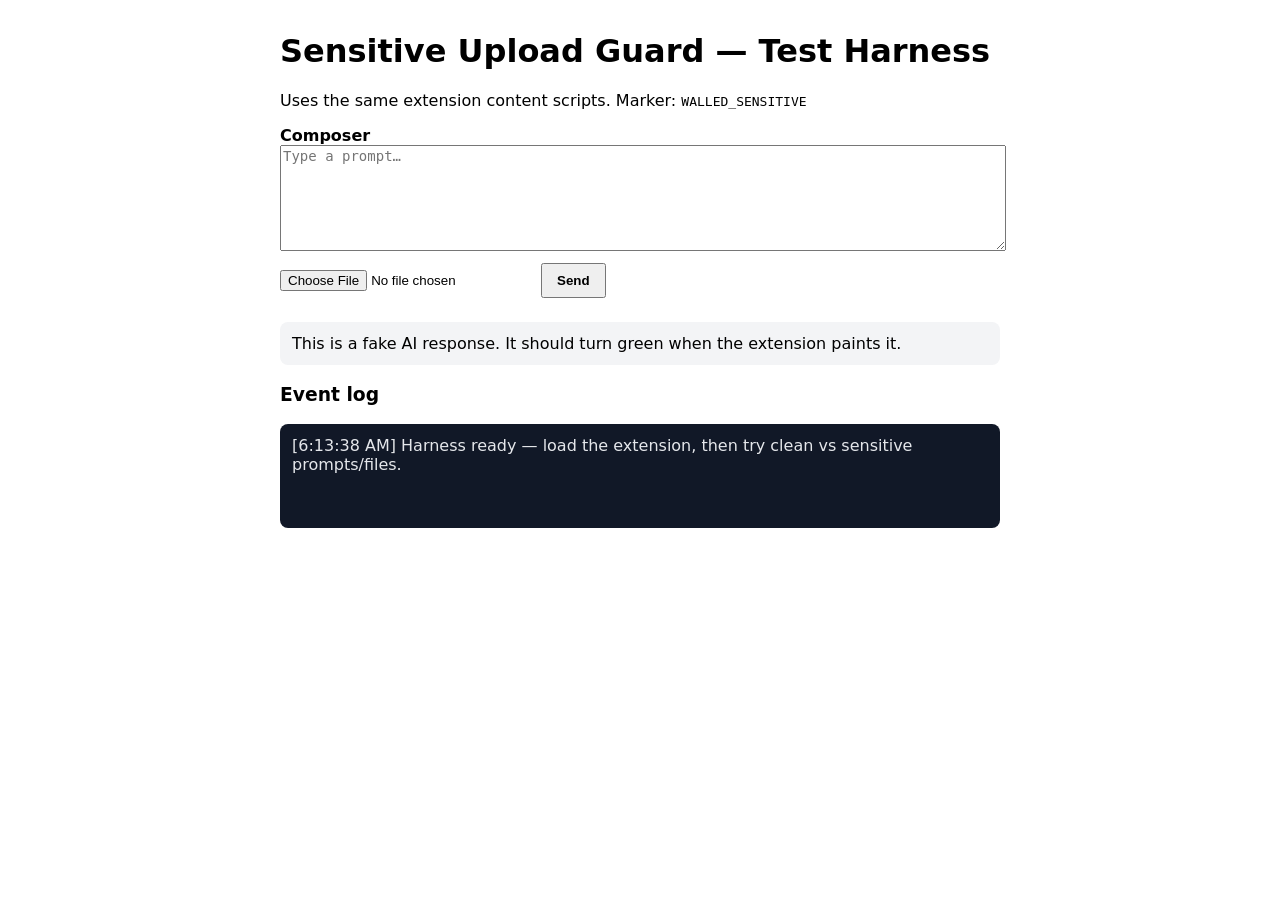
==== testharness/index.html @ 0dce5b26 "Harden ChatGPT selectors and add local test harness Update DOM selectors for current ChatGPT compose" ====
<!DOCTYPE html>
<html lang="en">
<head>
  <meta charset="utf-8" />
  <title>Sensitive Upload Guard — Local Test Harness</title>
  <style>
    body { font-family: system-ui, sans-serif; max-width: 720px; margin: 2rem auto; padding: 0 1rem; }
    textarea { width: 100%; height: 100px; font-size: 14px; }
    .row { display: flex; gap: 8px; margin-top: 8px; align-items: center; }
    button { padding: 8px 14px; font-weight: 600; cursor: pointer; }
    .assistant-reply { margin-top: 1.5rem; padding: 12px; background: #f3f4f6; border-radius: 8px; }
    #log { white-space: pre-wrap; background: #111827; color: #e5e7eb; padding: 12px; border-radius: 8px; min-height: 80px; }
    .ok { color: #16a34a; } .bad { color: #dc2626; }
  </style>
</head>
<body>
  <h1>Sensitive Upload Guard — Test Harness</h1>
  <p>Uses the same extension content scripts. Marker: <code>WALLED_SENSITIVE</code></p>

  <label for="composer"><strong>Composer</strong></label>
  <textarea id="composer" placeholder="Type a prompt…"></textarea>

  <div class="row">
    <input id="file-input" type="file" />
    <button id="send-btn" type="button">Send</button>
  </div>

  <div id="assistant" class="assistant-reply">
    This is a fake AI response. It should turn green when the extension paints it.
  </div>

  <h3>Event log</h3>
  <div id="log"></div>

  <script>
    const logEl = document.getElementById('log');
    function log(msg, cls) {
      const line = document.createElement('div');
      if (cls) line.className = cls;
      line.textContent = `[${new Date().toLocaleTimeString()}] ${msg}`;
      logEl.prepend(line);
    }
    document.getElementById('send-btn').addEventListener('click', () => {
      // Page-level handler — should only fire if extension allows the click through
      const text = document.getElementById('composer').value;
      log('PAGE received send for: ' + JSON.stringify(text), 'ok');
      document.getElementById('assistant').textContent =
        'Assistant echo: ' + text;
    });
    document.getElementById('file-input').addEventListener('change', (e) => {
      const f = e.target.files && e.target.files[0];
      log('PAGE received file change: ' + (f ? f.name : '(none)'), 'ok');
    });
    log('Harness ready — load the extension, then try clean vs sensitive prompts/files.');
  </script>
</body>
</html>
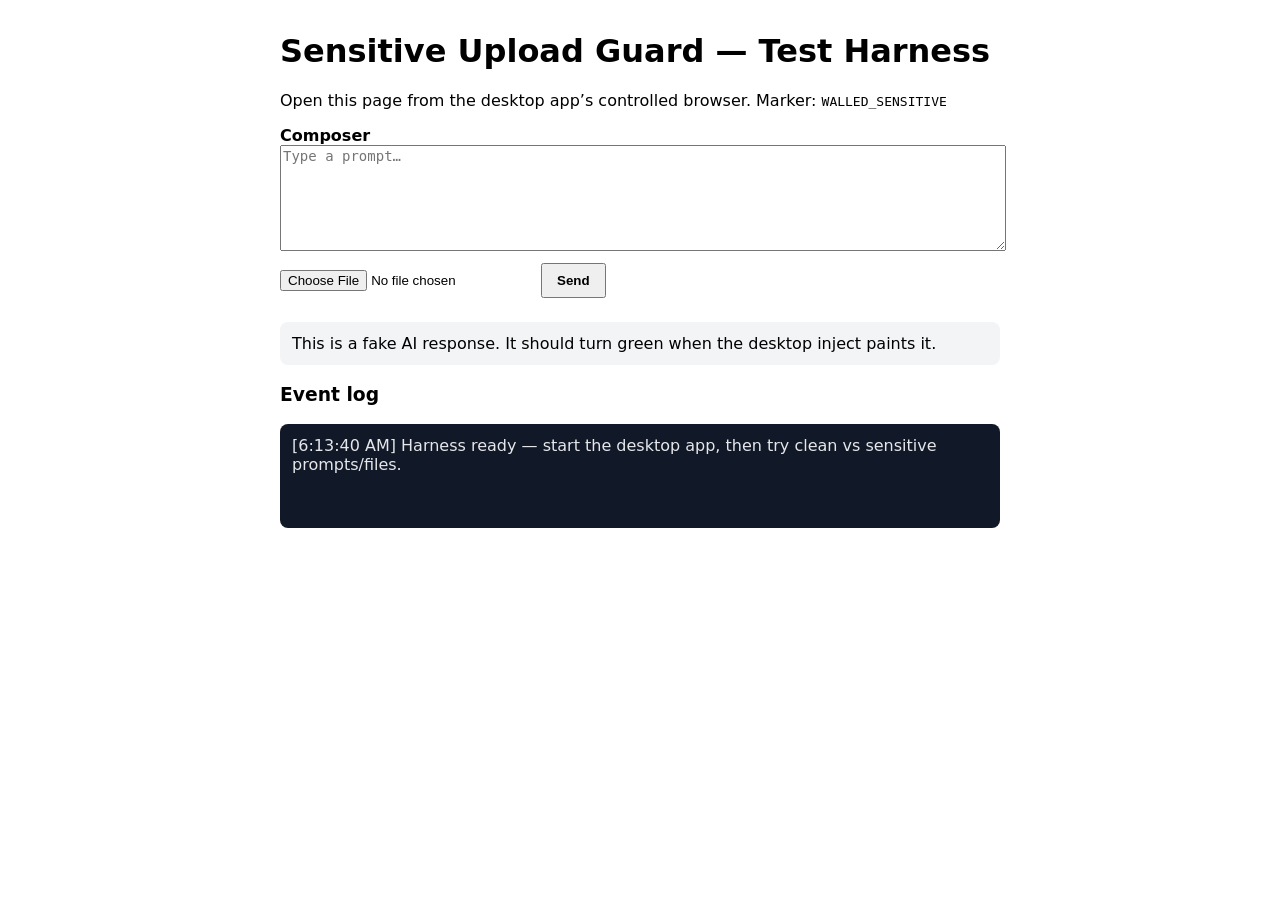
==== commit 6989cce5: "Rewrite as standalone desktop app (no browser extension). Playwright-controlled Chrome injects the g" ====
--- a/testharness/index.html
+++ b/testharness/index.html
@@ -15,7 +15,7 @@
 </head>
 <body>
   <h1>Sensitive Upload Guard — Test Harness</h1>
-  <p>Uses the same extension content scripts. Marker: <code>WALLED_SENSITIVE</code></p>
+  <p>Open this page from the desktop app’s controlled browser. Marker: <code>WALLED_SENSITIVE</code></p>
 
   <label for="composer"><strong>Composer</strong></label>
   <textarea id="composer" placeholder="Type a prompt…"></textarea>
@@ -26,7 +26,7 @@
   </div>
 
   <div id="assistant" class="assistant-reply">
-    This is a fake AI response. It should turn green when the extension paints it.
+    This is a fake AI response. It should turn green when the desktop inject paints it.
   </div>
 
   <h3>Event log</h3>
@@ -41,17 +41,15 @@
       logEl.prepend(line);
     }
     document.getElementById('send-btn').addEventListener('click', () => {
-      // Page-level handler — should only fire if extension allows the click through
       const text = document.getElementById('composer').value;
       log('PAGE received send for: ' + JSON.stringify(text), 'ok');
-      document.getElementById('assistant').textContent =
-        'Assistant echo: ' + text;
+      document.getElementById('assistant').textContent = 'Assistant echo: ' + text;
     });
     document.getElementById('file-input').addEventListener('change', (e) => {
       const f = e.target.files && e.target.files[0];
       log('PAGE received file change: ' + (f ? f.name : '(none)'), 'ok');
     });
-    log('Harness ready — load the extension, then try clean vs sensitive prompts/files.');
+    log('Harness ready — start the desktop app, then try clean vs sensitive prompts/files.');
   </script>
 </body>
 </html>
